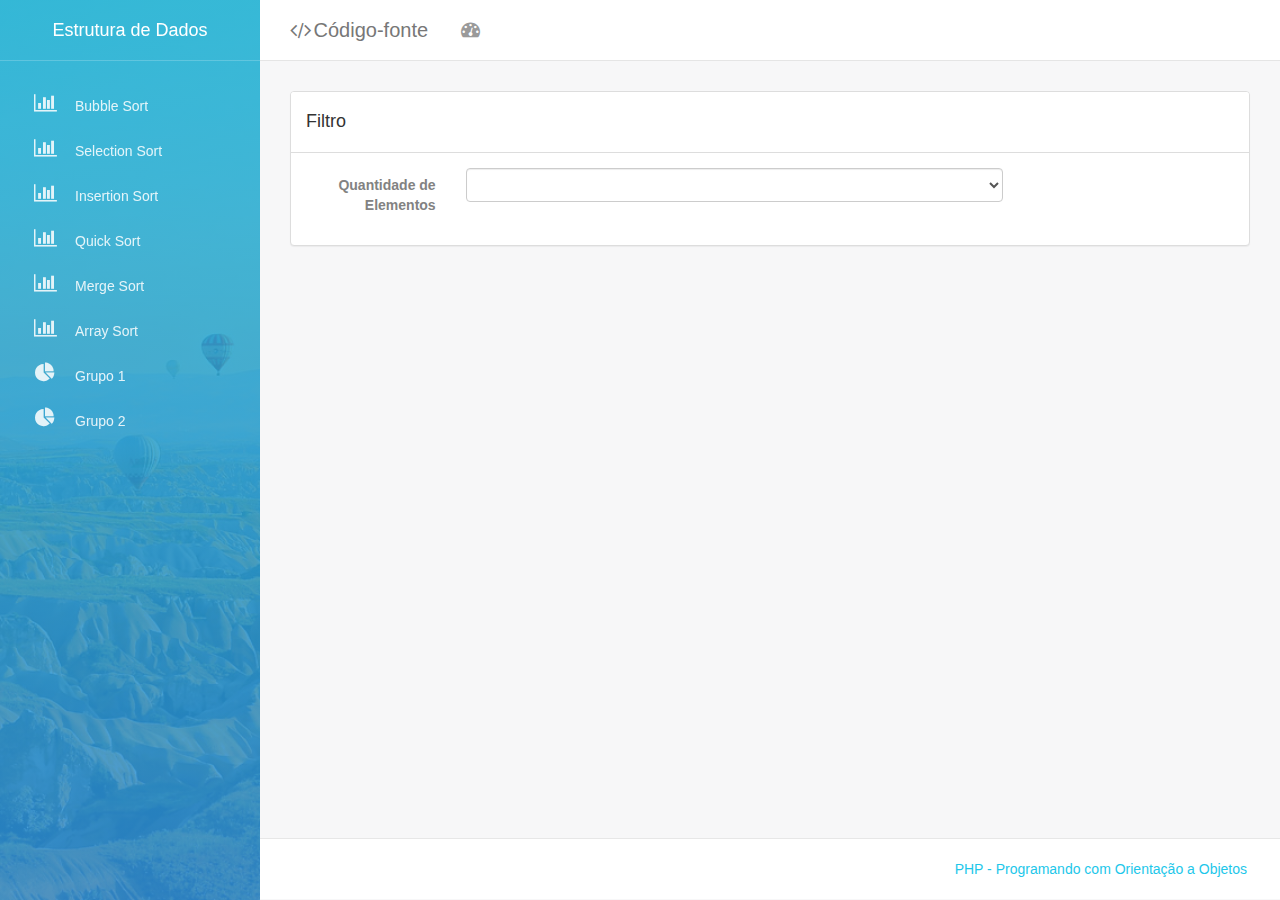
==== array.html @ b57a1fdb "atualizar estrutura" ====
<!DOCTYPE html>
<html lang="pt-br">
    <head>
        <meta charset="utf-8" />
        <link rel="icon" type="image/png" href="/assets/img/favicon.ico">
        <meta http-equiv="X-UA-Compatible" content="IE=edge,chrome=1" />
        <title>Java - Estrutura de Dados (Ordenações)</title>
        <meta content="width=device-width, initial-scale=1.0, maximum-scale=1.0, user-scalable=0" name="viewport" />
        <meta name="viewport" content="width=device-width" />
        <link href="/assets/css/bootstrap.min.css" rel="stylesheet" />
        <link href="/assets/css/animate.min.css" rel="stylesheet"/>
        <link href="/assets/css/light-bootstrap-dashboard.css?v=1.4.0" rel="stylesheet"/>
        <link href="/assets/css/font-awesome.min.css" rel="stylesheet">
        <link rel="stylesheet" href="/assets/css/style.css">
        <script src="/assets/js/Chart.bundle.min.js"></script>
        <script src="/assets/js/jquery.3.2.1.min.js" type="text/javascript"></script>
        <script src="/assets/js/bootstrap.min.js" type="text/javascript"></script>
        <script src="/assets/js/light-bootstrap-dashboard.js?v=1.4.0"></script>
    </head>
    <body>
        <div class="wrapper">
            <div class="sidebar" data-color="azure" data-image="/assets/img/sidebar-2.jpg">
                <!--   you can change the color of the sidebar using: data-color="blue | azure | green | orange | red | purple" -->
                <div class="sidebar-wrapper">
                    <div class="logo">
                        <a href="/" class="simple-text">
                            Estrutura de Dados
                        </a>
                    </div>
                    <ul class="nav">
                        <li><a href="/bubble.html"><i class="fa fa-bar-chart"></i> Bubble Sort</a></li>
                        <li><a href="/selection.html"><i class="fa fa-bar-chart"></i> Selection Sort</a></li>
                        <li><a href="/insertion.html"><i class="fa fa-bar-chart"></i> Insertion Sort</a></li>
                        <li><a href="/quick.html"><i class="fa fa-bar-chart"></i> Quick Sort</a></li>
                        <li><a href="/merge.html"><i class="fa fa-bar-chart"></i> Merge Sort</a></li>
                        <li><a href="/array.html"><i class="fa fa-bar-chart"></i> Array Sort</a></li>
                        <li><a href="/grupo-1.html"><i class="fa fa-pie-chart"></i> Grupo 1</a></li>
                        <li><a href="/grupo-2.html"><i class="fa fa-pie-chart"></i> Grupo 2</a></li>
                    </ul>
                </div>
            </div>
            <div class="main-panel">
                <nav class="navbar navbar-default navbar-fixed">
                    <div class="container-fluid">
                        <div class="navbar-header">
                            <button type="button" class="navbar-toggle" data-toggle="collapse" data-target="#navigation-example-2">
                            <span class="sr-only">Toggle navigation</span>
                            <span class="icon-bar"></span>
                            <span class="icon-bar"></span>
                            <span class="icon-bar"></span>
                            </button>
                            <a class="navbar-brand" href="index.php?class=ViewSource&method=onView&source={class}"> <i class="fa fa-code"></i> Código-fonte</a>
                        </div>
                        <div class="collapse navbar-collapse">
                            <ul class="nav navbar-nav navbar-left">
                                <li>
                                    <a href="#" class="dropdown-toggle" data-toggle="dropdown">
                                        <i class="fa fa-dashboard"></i>
                                        <p class="hidden-lg hidden-md">Dashboard</p>
                                    </a>
                                </li>
                            </ul>
                        </div>
                    </div>
                </nav>
                <div class="content">
                    <div class="container-fluid">
                        <div class="row">
                            <div class="col-md-12">
                                <div>
                                    <div style="clear:both;">
                                        <div class="panel panel-default">
                                            <div class="panel-heading">
                                                <div class="panel-title">
                                                    <h4>Filtro</h4>
                                                </div>
                                            </div>
                                            <div class="panel-body">
                                                <form class="form-horizontal" enctype="multipart/form-data" method="post" name="form_bubble" width="100%">
                                                    <div class="form-group">
                                                        <label class="col-sm-2 control-label">Quantidade de Elementos</label>
                                                        <div class="col-sm-10">
                                                            <select class="form-control" name="elements" style="width:70%" onchange="filter(this)">
                                                                <option value="0"></option>
                                                                <option value="1">15.000 Elementos</option>
                                                                <option value="2">100.000 Elementos</option>
                                                                <option value="3">1000.000 Elementos</option>
                                                                <option value="4">10.000.000 Elementos</option>
                                                            </select>
                                                        </div>
                                                    </div>
                                                </form>
                                            </div>
                                        </div>
                                    </div>
                                    <div id="panel-chart" class="panel panel-default">
                                        <div class="panel-heading">
                                            <div class="panel-title">
                                                <h4>Array Sort</h4>
                                            </div>
                                        </div>
                                        <div class="panel-body">
                                            <canvas id="bar-chart" height="500"></canvas>
                                        </div>
                                    </div>
                                </div>
                            </div>
                        </div>
                    </div>
                </div>
                <footer class="footer">
                    <div class="container-fluid">
                        <p class="copyright pull-right">
                            <a target="newwindow" href="http://app-controle-vendas.rf.gd"> PHP - Programando com Orientação a Objetos </a>
                        </p>
                    </div>
                </footer>
            </div>
        </div>

        <script src="/assets/js/functions.js"></script>
        <script src="/assets/js/quick.js"></script>
    </body>
</html>
---- assets/css/style.css ----
.header-table {
    background-color: #C0C3E8;
}

.table-title {
    background-color: #7A9BCB;
    color: white;
}

.table-custom {
    border-collapse: collapse;
    border: 1px solid #ddd;
}

.white-smoke {
    background-color: whiteSmoke;
}

.green {
    color: green;
}

.red {
    color: red;
}

.vertical-align-middle {
    vertical-align: middle !important;
}

.description {
    font-size: 17pt;
}
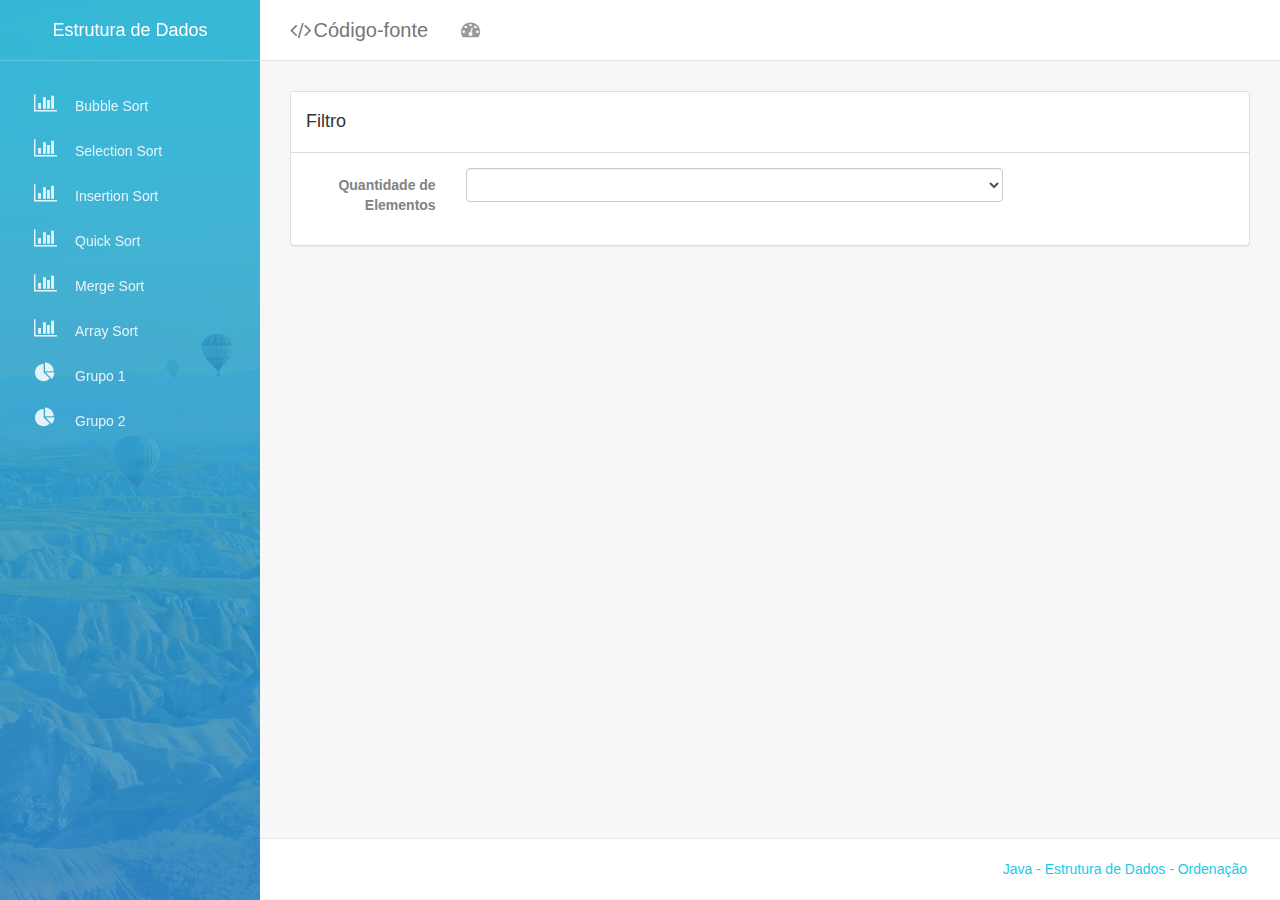
==== commit 8d47e3c8: "corrigir link rodape" ====
--- a/array.html
+++ b/array.html
@@ -2,20 +2,20 @@
 <html lang="pt-br">
     <head>
         <meta charset="utf-8" />
-        <link rel="icon" type="image/png" href="/assets/img/favicon.ico">
+        <link rel="icon" type="image/png" href="assets/img/favicon.ico">
         <meta http-equiv="X-UA-Compatible" content="IE=edge,chrome=1" />
         <title>Java - Estrutura de Dados (Ordenações)</title>
         <meta content="width=device-width, initial-scale=1.0, maximum-scale=1.0, user-scalable=0" name="viewport" />
         <meta name="viewport" content="width=device-width" />
-        <link href="/assets/css/bootstrap.min.css" rel="stylesheet" />
-        <link href="/assets/css/animate.min.css" rel="stylesheet"/>
-        <link href="/assets/css/light-bootstrap-dashboard.css?v=1.4.0" rel="stylesheet"/>
-        <link href="/assets/css/font-awesome.min.css" rel="stylesheet">
-        <link rel="stylesheet" href="/assets/css/style.css">
-        <script src="/assets/js/Chart.bundle.min.js"></script>
-        <script src="/assets/js/jquery.3.2.1.min.js" type="text/javascript"></script>
-        <script src="/assets/js/bootstrap.min.js" type="text/javascript"></script>
-        <script src="/assets/js/light-bootstrap-dashboard.js?v=1.4.0"></script>
+        <link href="assets/css/bootstrap.min.css" rel="stylesheet" />
+        <link href="assets/css/animate.min.css" rel="stylesheet"/>
+        <link href="assets/css/light-bootstrap-dashboard.css?v=1.4.0" rel="stylesheet"/>
+        <link href="assets/css/font-awesome.min.css" rel="stylesheet">
+        <link rel="stylesheet" href="assets/css/style.css">
+        <script src="assets/js/Chart.bundle.min.js"></script>
+        <script src="assets/js/jquery.3.2.1.min.js" type="text/javascript"></script>
+        <script src="assets/js/bootstrap.min.js" type="text/javascript"></script>
+        <script src="assets/js/light-bootstrap-dashboard.js?v=1.4.0"></script>
     </head>
     <body>
         <div class="wrapper">
@@ -23,19 +23,19 @@
                 <!--   you can change the color of the sidebar using: data-color="blue | azure | green | orange | red | purple" -->
                 <div class="sidebar-wrapper">
                     <div class="logo">
-                        <a href="/" class="simple-text">
+                        <a href="index.html" class="simple-text">
                             Estrutura de Dados
                         </a>
                     </div>
                     <ul class="nav">
-                        <li><a href="/bubble.html"><i class="fa fa-bar-chart"></i> Bubble Sort</a></li>
-                        <li><a href="/selection.html"><i class="fa fa-bar-chart"></i> Selection Sort</a></li>
-                        <li><a href="/insertion.html"><i class="fa fa-bar-chart"></i> Insertion Sort</a></li>
-                        <li><a href="/quick.html"><i class="fa fa-bar-chart"></i> Quick Sort</a></li>
-                        <li><a href="/merge.html"><i class="fa fa-bar-chart"></i> Merge Sort</a></li>
-                        <li><a href="/array.html"><i class="fa fa-bar-chart"></i> Array Sort</a></li>
-                        <li><a href="/grupo-1.html"><i class="fa fa-pie-chart"></i> Grupo 1</a></li>
-                        <li><a href="/grupo-2.html"><i class="fa fa-pie-chart"></i> Grupo 2</a></li>
+                        <li><a href="bubble.html"><i class="fa fa-bar-chart"></i> Bubble Sort</a></li>
+                        <li><a href="selection.html"><i class="fa fa-bar-chart"></i> Selection Sort</a></li>
+                        <li><a href="insertion.html"><i class="fa fa-bar-chart"></i> Insertion Sort</a></li>
+                        <li><a href="quick.html"><i class="fa fa-bar-chart"></i> Quick Sort</a></li>
+                        <li><a href="merge.html"><i class="fa fa-bar-chart"></i> Merge Sort</a></li>
+                        <li><a href="array.html"><i class="fa fa-bar-chart"></i> Array Sort</a></li>
+                        <li><a href="grupo-1.html"><i class="fa fa-pie-chart"></i> Grupo 1</a></li>
+                        <li><a href="grupo-2.html"><i class="fa fa-pie-chart"></i> Grupo 2</a></li>
                     </ul>
                 </div>
             </div>
@@ -111,14 +111,14 @@
                 <footer class="footer">
                     <div class="container-fluid">
                         <p class="copyright pull-right">
-                            <a target="newwindow" href="http://app-controle-vendas.rf.gd"> PHP - Programando com Orientação a Objetos </a>
+                            <a target="newwindow" href="https://andr3m0ur4.github.io/JavaSort/"> Java - Estrutura de Dados - Ordenação </a>
                         </p>
                     </div>
                 </footer>
             </div>
         </div>
 
-        <script src="/assets/js/functions.js"></script>
-        <script src="/assets/js/quick.js"></script>
+        <script src="assets/js/functions.js"></script>
+        <script src="assets/js/quick.js"></script>
     </body>
 </html>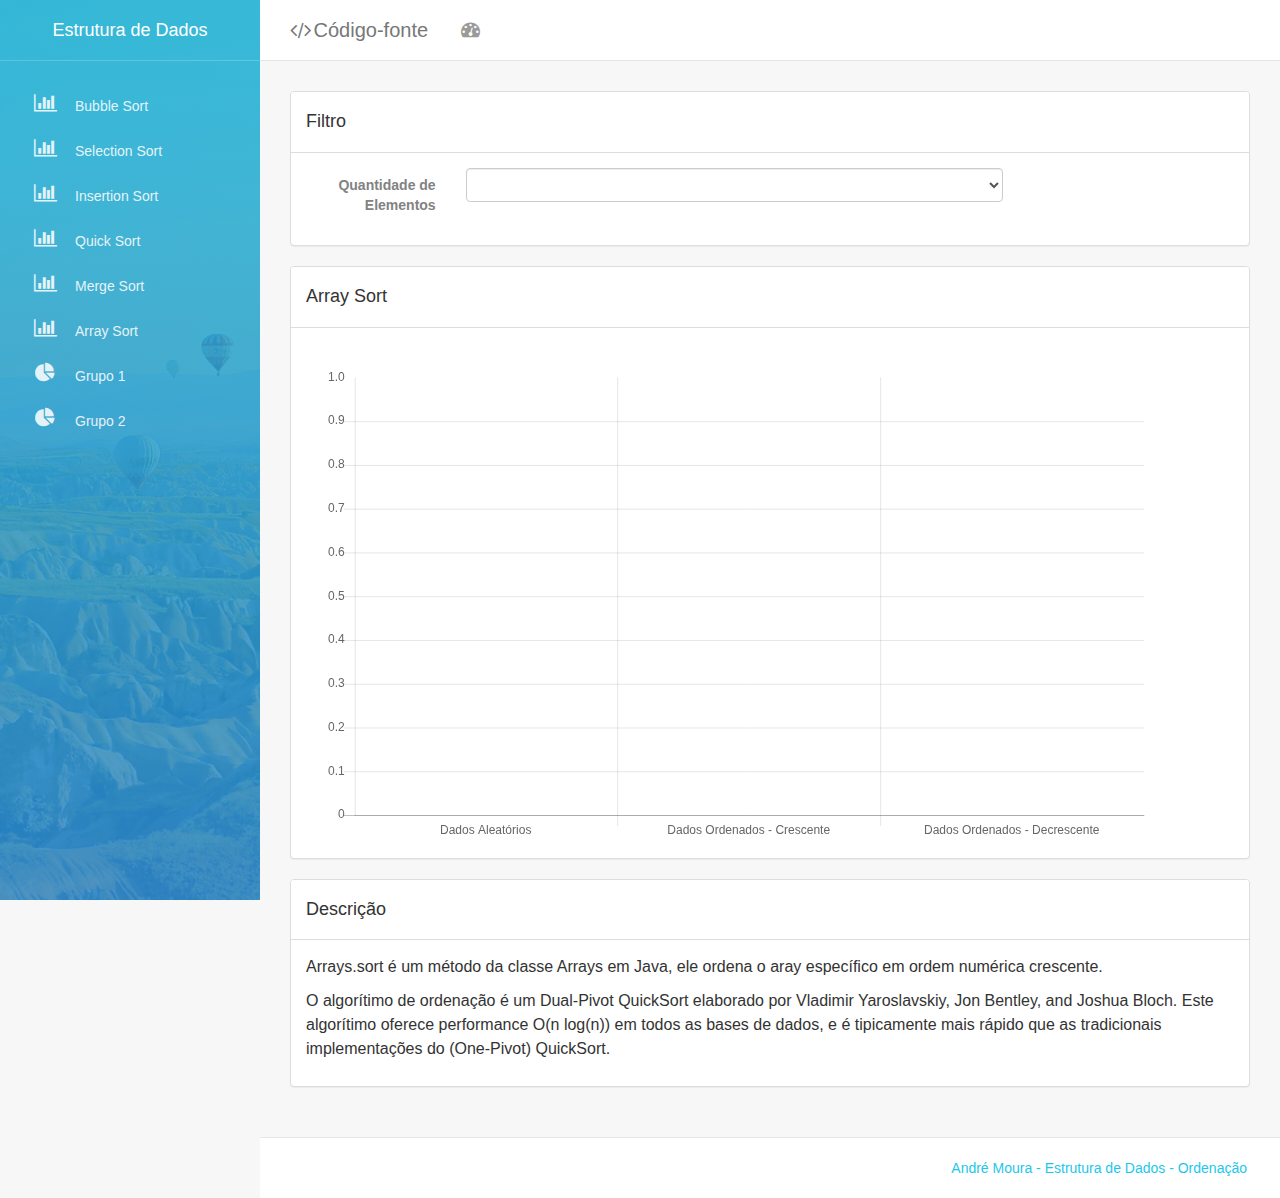
==== commit 2eb47d37: "add conteudo" ====
--- a/array.html
+++ b/array.html
@@ -2,7 +2,7 @@
 <html lang="pt-br">
     <head>
         <meta charset="utf-8" />
-        <link rel="icon" type="image/png" href="assets/img/favicon.ico">
+        <link rel="icon" type="image/png" href="assets/img/favicon.png">
         <meta http-equiv="X-UA-Compatible" content="IE=edge,chrome=1" />
         <title>Java - Estrutura de Dados (Ordenações)</title>
         <meta content="width=device-width, initial-scale=1.0, maximum-scale=1.0, user-scalable=0" name="viewport" />
@@ -19,7 +19,7 @@
     </head>
     <body>
         <div class="wrapper">
-            <div class="sidebar" data-color="azure" data-image="/assets/img/sidebar-2.jpg">
+            <div class="sidebar" data-color="azure" data-image="assets/img/sidebar-2.jpg">
                 <!--   you can change the color of the sidebar using: data-color="blue | azure | green | orange | red | purple" -->
                 <div class="sidebar-wrapper">
                     <div class="logo">
@@ -103,6 +103,21 @@
                                             <canvas id="bar-chart" height="500"></canvas>
                                         </div>
                                     </div>
+                                    <div class="panel panel-default">
+                                        <div class="panel-heading">
+                                            <div class="panel-title">
+                                                <h4>Descrição</h4>
+                                            </div>
+                                        </div>
+                                        <div class="panel-body">
+                                            <p>
+                                                Arrays.sort é um método da classe Arrays em Java, ele ordena o aray específico em ordem numérica crescente.
+                                            </p>
+                                            <p>
+                                                O algorítimo de ordenação é um Dual-Pivot QuickSort elaborado por Vladimir Yaroslavskiy, Jon Bentley, and Joshua Bloch. Este algorítimo oferece performance O(n log(n)) em todos as bases de dados, e é tipicamente mais rápido que as tradicionais implementações do (One-Pivot) QuickSort.
+                                            </p>
+                                        </div>
+                                    </div>
                                 </div>
                             </div>
                         </div>
@@ -111,7 +126,7 @@
                 <footer class="footer">
                     <div class="container-fluid">
                         <p class="copyright pull-right">
-                            <a target="newwindow" href="https://andr3m0ur4.github.io/JavaSort/"> Java - Estrutura de Dados - Ordenação </a>
+                            <a target="newwindow" href="https://github.com/andr3m0ur4/JavaSort"> André Moura - Estrutura de Dados - Ordenação </a>
                         </p>
                     </div>
                 </footer>
